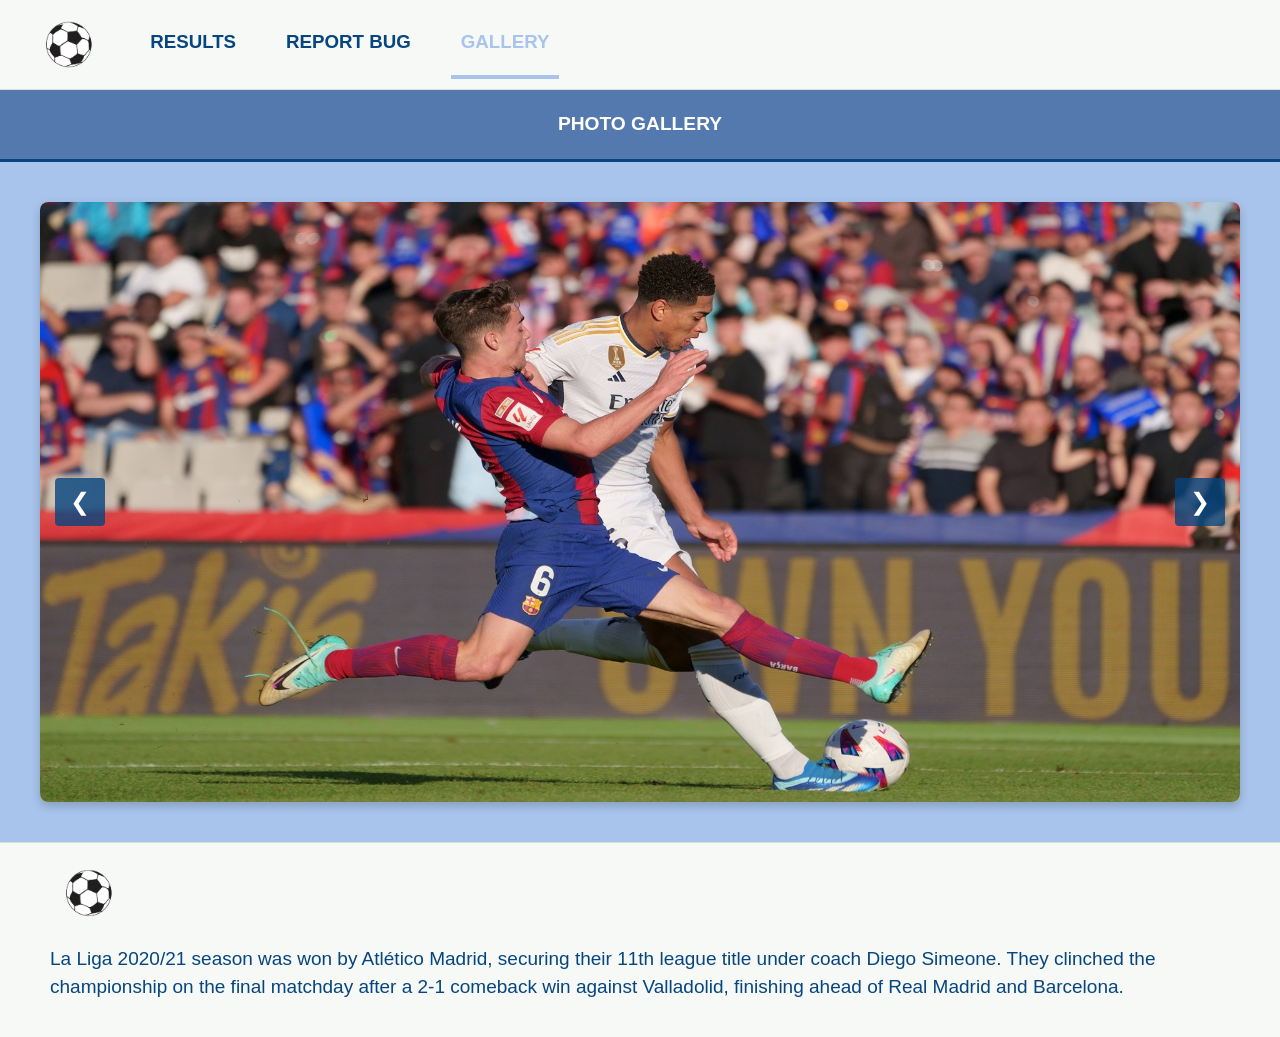
==== galeria.html @ 556c0d00 "WYNIKI(wyszukiwanie, load more, ),STRONA MECZU, GALERIA(karuzela), REPORT BUG FORM" ====
<!DOCTYPE html>
<html lang="pl">
<head>
    <meta charset="UTF-8">
    <title>Gallery</title>
    <link rel="stylesheet" href="style_galeria.css">
</head>
<body>
  <header class="header_1">
        <a href="index.html">


            <img class="LOGO_1" src="LOGO.png" alt="LOGO">
        </a>


        <a href="index.html" class="nav_link"><h3 class="header_buttons">RESULTS</h3></a>

        <a href="kontakt.html" class="nav_link"><h3 class="header_buttons">REPORT BUG</h3></a>
        
        <a href="galeria.html" class="nav_link active"><h3 class="header_buttons">GALLERY</h3></a>
    </header>

    <h1>PHOTO GALLERY</h1>

   <div class="simple-carousel">
        <button id="btn-prev" class="car-btn">❮</button>
        <img id="car-image" src="PHOTO_1.jpeg" alt="Galeria">
        <button id="btn-next" class="car-btn">❯</button>
    </div>





  <footer class="footer_1">
    <section class="LEFT_FOOTER">
      <a href="index.html">
      <img class="LOGO_1" src="LOGO.png" alt="LOGO">
    </a>
    </section>    
    <section class="RIGHT_FOOTER">
    
      <h3 class="FOOTER_TEXT">La Liga 2020/21 season was won by Atlético Madrid, securing their 11th league title under coach Diego Simeone. They clinched the championship on the final matchday after a 2-1 comeback win against Valladolid, finishing ahead of Real Madrid and Barcelona.</h3>
  </section>

  </footer>
    <script src="galeria.js"></script>
</body>
</html>
---- style_galeria.css ----
/*

#0474C4 - intensywny niebieski

#5379AE - szarawy niebieski

#A8C4EC - biało niebieski

#06457F - ciemny niebieski

#262B40 - szary

*/


body {
    font-family: -apple-system, BlinkMacSystemFont, "Segoe UI", Roboto, Helvetica, Arial, sans-serif;
    color: #333;
    background-color: #A8C4EC;
    margin: 0;
    padding: 0;
    line-height: 1.5;
    display: flex;
    flex-direction: column;
    min-height: 100vh;
}

h1 {
    margin: 0;
    background-color: #5379AE; 
    color: #ffffff;
    padding: 20px;
    font-size: 1.2rem;
    text-transform: uppercase;
    text-align: center;
    border-bottom: 3px solid #06457F; 
    font-weight: 600;
}

h3 {
    margin: 0;
    font-family: 'Montserrat', sans-serif;
    font-weight: 600;
}

.header_1 {
    background-color: #F7F9F6;
    height: 10vh; 
    display: flex;
    align-items: center; 
    padding: 10px 30px; 
    box-sizing: border-box; 
    border-bottom: 1px solid #ddd;
}

.header_1 a:first-child {
    height: 100%;
    display: flex;
    align-items: center;
}

.header_buttons {
    color: #06457F;
    font-weight: 600;
    padding: 10px;
    transition: color 0.3s ease;
}

.nav_link:hover, .nav_link.active {
    border-bottom: 4px solid #A8C4EC;
}

.nav_link:hover .header_buttons, .nav_link.active .header_buttons {
    color: #A8C4EC;
}

.nav_link {
    margin-left: 30px;
    border-bottom: 4px solid transparent;
    box-sizing: border-box;
    display: flex;
    align-items: center;
    height: 100%;
    text-decoration: none;
}

.LOGO_1 {
    height: 100%;
    max-height: 60px; 
    width: auto; 
    object-fit: contain; 
}

.footer_1 {
    background-color: #F7F9F6;
    min-height: 20vh; 
    height: auto; 
    display: flex;
    justify-content: space-between;
    align-items: center; 
    padding: 20px 50px; 
    box-sizing: border-box; 
    border-top: 1px solid #ddd;
    margin-top: auto;
    flex-wrap: wrap; 
}

.LEFT_FOOTER {
    height: 100%;
    display: flex;
    align-items: center;
}

.FOOTER_TEXT {
    color: #06457F;
    font-size: 19px;
    text-align: left;
    padding: 15px 0; 
    font-weight: 200;
    max-width: 100%; 
}

@media (max-width: 768px) {
    .header_1 {
        height: auto;
        flex-wrap: wrap;
        justify-content: center;
        padding: 10px;
    }
    .header_1 a:first-child {
        width: 100%;
        justify-content: center;
        margin-bottom: 10px;
        height: 50px;
    }
    .nav_link {
        margin: 0 10px;
    }
    .footer_1 {
        flex-direction: column;
        justify-content: center;
        text-align: center;
        padding: 20px;
    }
    .FOOTER_TEXT {
        text-align: center;
        padding: 15px 0 0 0;
        font-size: 16px; 
    }
}


.simple-carousel {
    position: relative;
    max-width: 1200px; 
    width: 95%; 
    margin: 40px auto;
    border-radius: 8px;
    overflow: hidden;
    box-shadow: 0 4px 10px rgba(0,0,0,0.2);
    background: #fff;
    display: flex;
    align-items: center;
    justify-content: center;
}

#car-image {
    width: 100%;
    height: 600px; 
    object-fit: cover;
    display: block;
}
.car-btn {
    position: absolute;
    top: 50%;
    transform: translateY(-50%);
    background: rgba(6, 69, 127, 0.8);
    color: white;
    border: none;
    padding: 10px 15px;
    cursor: pointer;
    font-size: 24px;
    border-radius: 4px;
    transition: background 0.3s;
}

.car-btn:hover {
    background: #5379AE;
}

#btn-prev {
    left: 15px;
}

#btn-next {
    right: 15px;
}
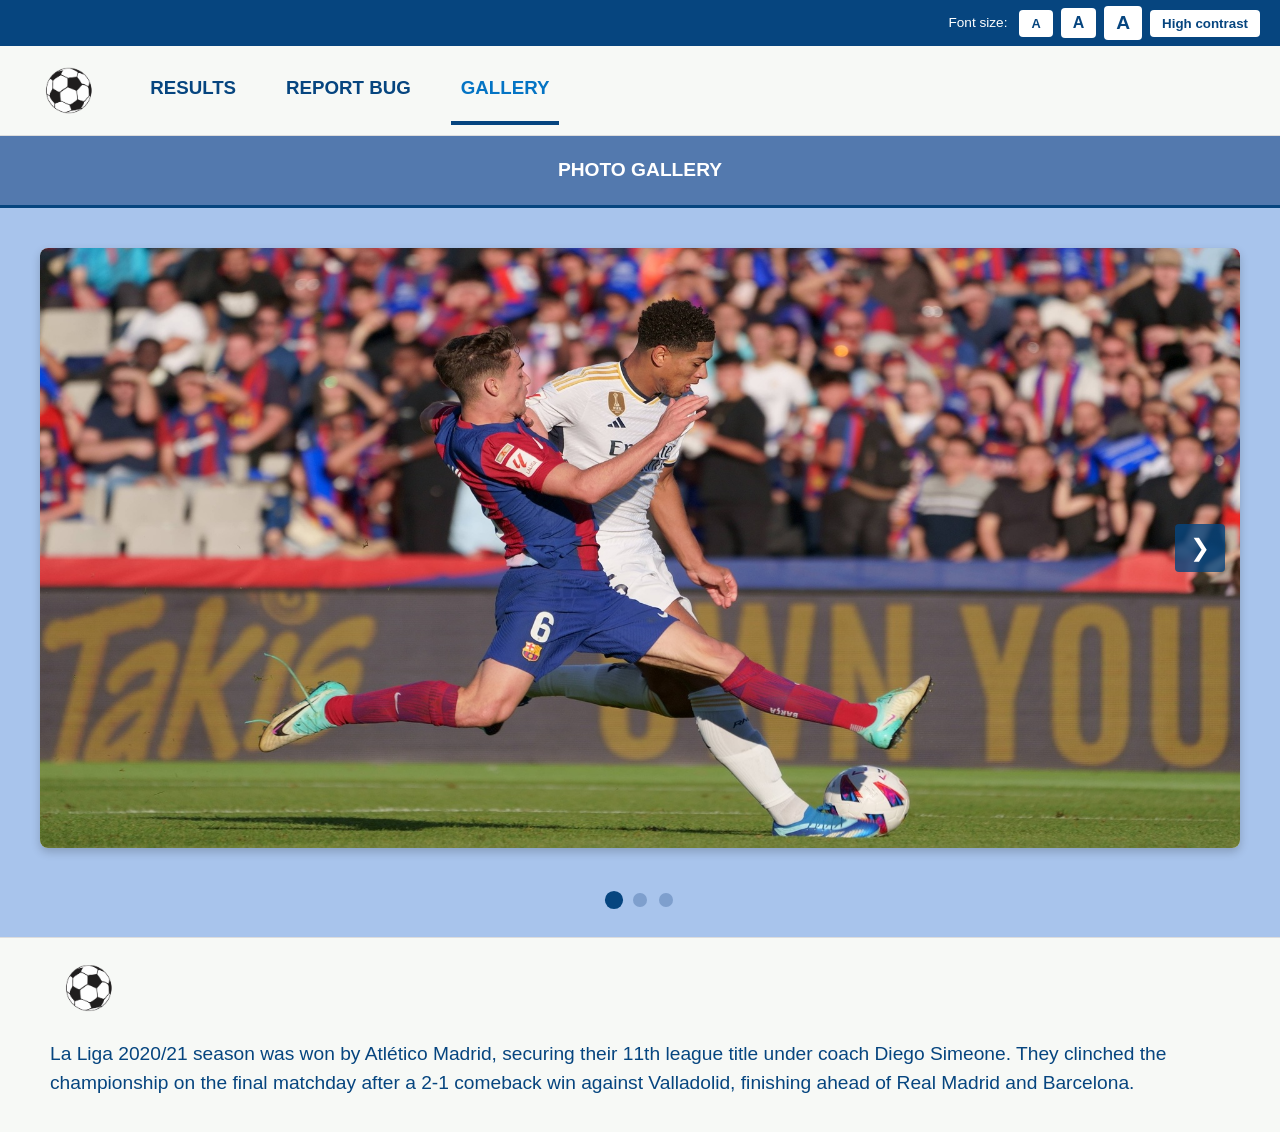
==== commit c0bf2b31: "zmiany" ====
--- a/galeria.html
+++ b/galeria.html
@@ -24,10 +24,20 @@
     <h1>PHOTO GALLERY</h1>
 
    <div class="simple-carousel">
-        <button id="btn-prev" class="car-btn">❮</button>
-        <img id="car-image" src="PHOTO_1.jpeg" alt="Galeria">
-        <button id="btn-next" class="car-btn">❯</button>
+        <button id="btn-prev" class="car-btn" aria-label="Previous photo">❮</button>
+
+        <div class="carousel-viewport">
+            <div class="carousel-track" id="carousel-track">
+                <img src="PHOTO_1.jpeg" alt="Stadium photo 1">
+                <img src="PHOTO_2.jpg" alt="Stadium photo 2">
+                <img src="PHOTO_3.jpg" alt="Stadium photo 3">
+            </div>
+        </div>
+
+        <button id="btn-next" class="car-btn" aria-label="Next photo">❯</button>
     </div>
+
+    <div class="carousel-dots" id="carousel-dots"></div>
 
 
 
@@ -45,6 +55,7 @@
   </section>
 
   </footer>
+    <script src="accessibility.js"></script>
     <script src="galeria.js"></script>
 </body>
 </html>
--- a/style_galeria.css
+++ b/style_galeria.css
@@ -67,11 +67,11 @@
 }
 
 .nav_link:hover, .nav_link.active {
-    border-bottom: 4px solid #A8C4EC;
+    border-bottom: 4px solid #06457F;
 }
 
 .nav_link:hover .header_buttons, .nav_link.active .header_buttons {
-    color: #A8C4EC;
+    color: #0474C4;
 }
 
 .nav_link {
@@ -113,10 +113,10 @@
 
 .FOOTER_TEXT {
     color: #06457F;
-    font-size: 19px;
+    font-size: 1.2rem;
     text-align: left;
     padding: 15px 0; 
-    font-weight: 200;
+    font-weight: 400;
     max-width: 100%; 
 }
 
@@ -145,15 +145,15 @@
     .FOOTER_TEXT {
         text-align: center;
         padding: 15px 0 0 0;
-        font-size: 16px; 
+        font-size: 1rem; 
     }
 }
 
 
 .simple-carousel {
     position: relative;
-    max-width: 1200px; 
-    width: 95%; 
+    max-width: 1200px;
+    width: 95%;
     margin: 40px auto;
     border-radius: 8px;
     overflow: hidden;
@@ -164,11 +164,58 @@
     justify-content: center;
 }
 
-#car-image {
+/* Okienko pokazujące tylko jedno zdjęcie naraz */
+.carousel-viewport {
     width: 100%;
-    height: 600px; 
+    overflow: hidden;
+}
+
+/* Taśma ze wszystkimi zdjęciami obok siebie - przesuwa się płynnie */
+.carousel-track {
+    display: flex;
+    transition: transform 0.5s ease-in-out;
+}
+
+.carousel-track img {
+    width: 100%;
+    height: 600px;
     object-fit: cover;
+    flex-shrink: 0;
     display: block;
+}
+
+/* Kropki nawigacyjne pod karuzelą */
+.carousel-dots {
+    display: flex;
+    justify-content: center;
+    gap: 12px;
+    margin: 5px auto 30px auto;
+}
+
+.carousel-dots .dot {
+    width: 14px;
+    height: 14px;
+    border-radius: 50%;
+    border: none;
+    background: #5379AE;
+    opacity: 0.5;
+    cursor: pointer;
+    transition: opacity 0.3s, transform 0.3s;
+}
+
+.carousel-dots .dot:hover {
+    opacity: 0.8;
+}
+
+.carousel-dots .dot.active {
+    opacity: 1;
+    background: #06457F;
+    transform: scale(1.3);
+}
+
+.carousel-dots .dot:focus-visible {
+    outline: 3px solid #06457F;
+    outline-offset: 2px;
 }
 .car-btn {
     position: absolute;
